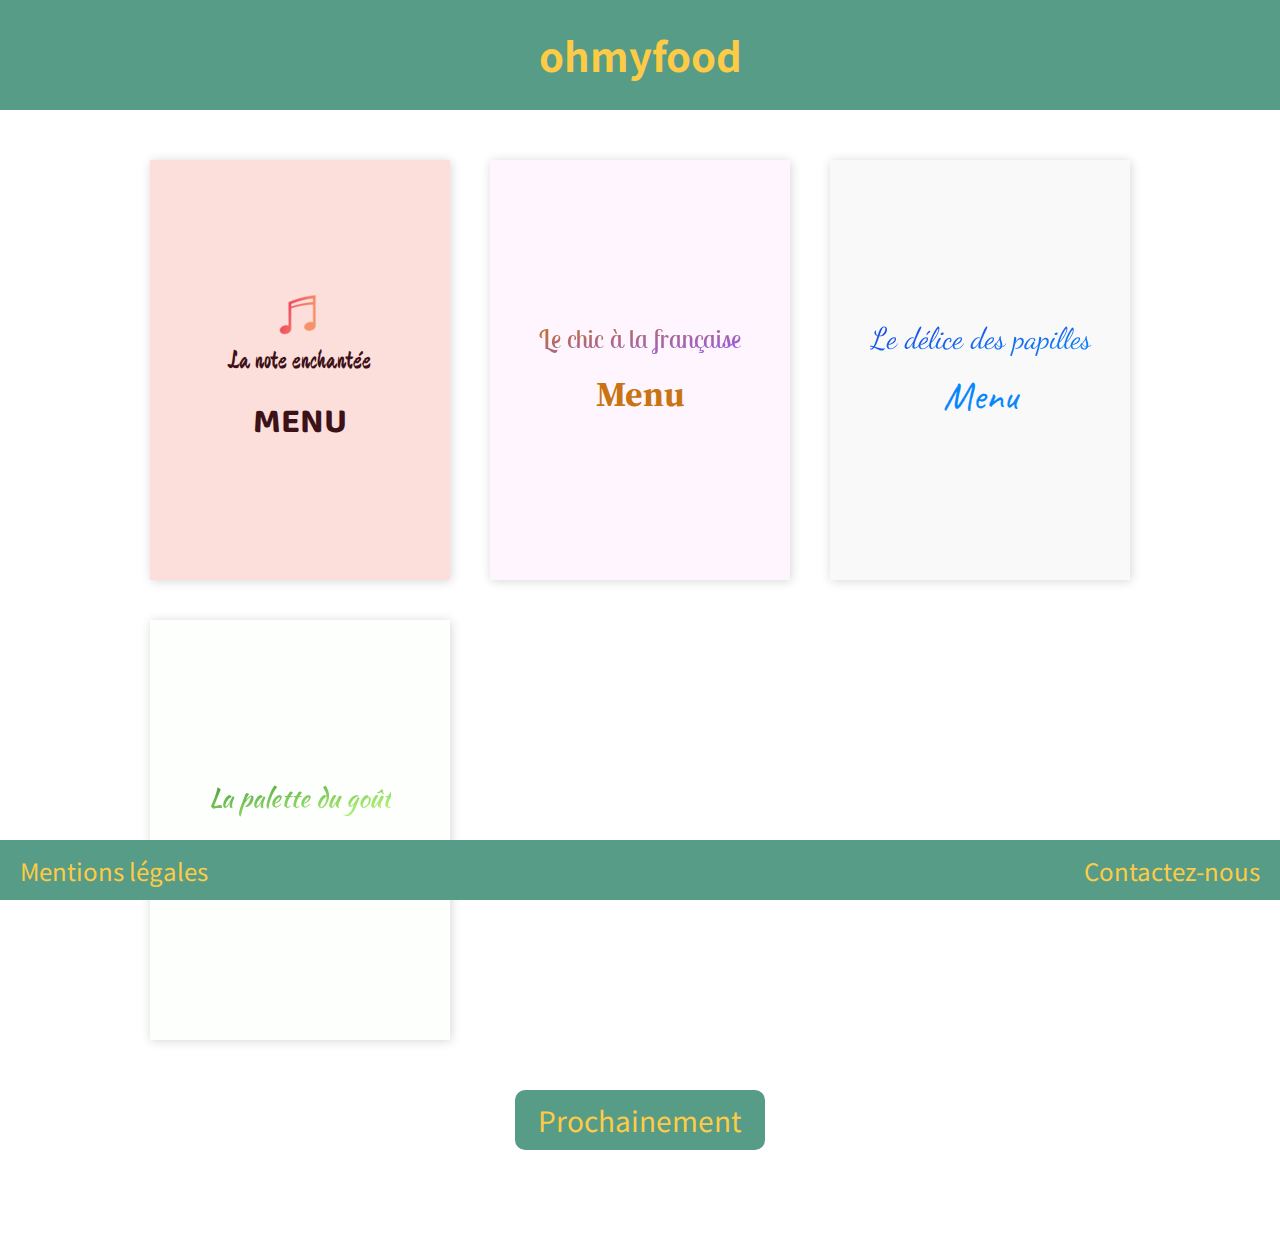
==== index.html @ 0e17c982 "ajout de l'id gridMainPage sur la page d'accueil + création de la page du menu La note enchantée" ====
<!DOCTYPE html>
<html lang="fr">
    <head>
        <meta charset="UTF-8">
        <meta name="viewport" content="width=device-width, initial-scale=1.0">
        <meta name="description" content="Site de réservation et de composition de menus de plats à emporter">
        <title>Ohmyfood</title>
        <link rel="stylesheet" href="design/css/default.css">
    </head>
    <body>
        <div id="gridMainPage">
            <header>
                <h1>ohmyfood</h1>
            </header>
            <div id="wrapper">
                <section id="selectionMenus">
                    <a id="menuCoverPage01" href="menu01.html">
                        <div>
                            <img src="images/note_mini.png" alt="note de musique">
                            <h2>La note enchantée</h2>
                            <div>MENU</div>
                        </div>
                    </a>
                    <a id="menuCoverPage02" href="#">
                        <div>
                            <h2>Le chic à la française</h2>
                            <div>Menu</div>
                        </div>
                    </a>
                    <a id="menuCoverPage03" href="#">
                        <div>
                            <h2>Le délice des papilles</h2>
                            <div>Menu</div>
                        </div>
                    </a>
                    <a id="menuCoverPage04" href="#">
                        <div>
                            <h2>La palette du goût</h2>
                            <div>Menu</div>
                        </div>
                    </a>
                </section>
            </div>
            <section id="soon">
                <div>Prochainement</div>
            </section>
            <footer>
                <a href="#">Mentions légales</a>
                <a href="mailto:contact@ohmyfood.com">Contactez-nous</a>
            </footer>
        </div>
    </body>
</html>
---- design/css/default.css ----
@import url("https://fonts.googleapis.com/css?family=Noto Sans JP&display=swap");
@import url("https://fonts.googleapis.com/css?family=Devonshire&display=swap");
@import url("https://fonts.googleapis.com/css?family=Baloo Thambi 2&display=swap");
@import url("https://fonts.googleapis.com/css?family=Lobster Two&display=swap");
@import url("https://fonts.googleapis.com/css?family=Source Serif Pro&display=swap");
@import url("https://fonts.googleapis.com/css?family=Dancing Script&display=swap");
@import url("https://fonts.googleapis.com/css?family=Caveat&display=swap");
@import url("https://fonts.googleapis.com/css?family=Kaushan Script&display=swap");
/* GENERAL */
*, *::before, *::after {
  margin: 0;
  padding: 0;
  box-sizing: inherit; }

html {
  box-sizing: border-box;
  font-size: 62.5%; }

body {
  font-size: 1.6rem; }

h1 {
  font-size: 4rem;
  color: #FDCB46;
  margin: auto;
  font-family: 'Noto Sans JP'; }

a {
  text-decoration: none; }

header {
  display: flex;
  height: 11rem;
  background-color: #579C87; }

footer {
  display: flex;
  height: 6rem;
  background-color: #579C87;
  justify-content: space-between;
  align-items: center;
  position: sticky;
  bottom: 0; }
  footer a {
    margin: 0 2rem;
    color: #FDCB46;
    font-size: 2.4rem;
    font-family: 'Noto Sans JP', sans-serif; }

/* PAGE DE SELECTION DES MENUS */
#gridMainPage {
  min-height: 100vh;
  display: grid;
  grid-template-rows: auto 1fr; }

#wrapper {
  margin: auto 0; }

#selectionMenus {
  display: grid;
  grid-template-rows: 42rem;
  grid-auto-rows: 42rem;
  grid-template-columns: repeat(auto-fit, 30rem);
  grid-gap: 4rem;
  justify-content: center;
  margin: 5rem 7rem; }
  #selectionMenus a {
    display: flex;
    justify-content: center;
    align-items: center; }
  #selectionMenus div {
    text-align: center; }

@media screen and (max-width: 460px) {
  #selectionMenus {
    margin: 5rem 1rem; }

  footer a {
    font-size: 2rem; } }
@media screen and (max-width: 350px) {
  #selectionMenus {
    grid-template-columns: 25rem;
    grid-template-rows: 35rem;
    grid-auto-rows: 35rem;
    grid-gap: 2.5rem;
    margin: 2.5rem 0; }

  footer a {
    font-size: 1.5rem; } }
#menuCoverPage01 {
  background-color: #FCDFDB;
  box-shadow: 0.05rem 0.05rem 1rem #d6d6d6; }
  #menuCoverPage01 h2 {
    font-family: 'Devonshire', sans-serif;
    margin-bottom: 1.5rem;
    font-weight: lighter;
    font-size: 2.6rem;
    color: #3C1218; }
  #menuCoverPage01 div div {
    font-family: 'Baloo Thambi 2', sans-serif;
    font-size: 3.5rem;
    font-weight: bold;
    color: #3C1218; }

#menuCoverPage02 {
  background-color: #FFF5FE;
  box-shadow: 0.05rem 0.05rem 1rem #d6d6d6; }
  #menuCoverPage02 h2 {
    font-family: 'Lobster Two', sans-serif;
    margin-bottom: 1.5rem;
    font-weight: lighter;
    font-size: 2.6rem;
    background: linear-gradient(to bottom right, #C77412, #905BFD);
    -webkit-background-clip: text;
    -webkit-text-fill-color: transparent; }
  #menuCoverPage02 div div {
    font-family: 'Source Serif Pro', sans-serif;
    font-size: 3.5rem;
    font-weight: bold;
    color: #C77412; }

#menuCoverPage03 {
  background-color: #F9F9F9;
  box-shadow: 0.05rem 0.05rem 1rem #d6d6d6; }
  #menuCoverPage03 h2 {
    font-family: 'Dancing Script', sans-serif;
    margin-bottom: 1.5rem;
    font-weight: lighter;
    font-size: 3rem;
    background: linear-gradient(to bottom right, #2140DF, #0887FB);
    -webkit-background-clip: text;
    -webkit-text-fill-color: transparent; }
  #menuCoverPage03 div div {
    font-family: 'Caveat', sans-serif;
    font-size: 4rem;
    color: #0887FB; }

#menuCoverPage04 {
  background-color: #FDFFFD;
  box-shadow: 0.05rem 0.05rem 1rem #d6d6d6; }
  #menuCoverPage04 h2 {
    font-family: 'Kaushan Script', sans-serif;
    margin-bottom: 1.5rem;
    font-weight: lighter;
    font-size: 2.6rem;
    background: linear-gradient(to bottom right, #42973C, #BFFF7E);
    -webkit-background-clip: text;
    -moz-background-clip: text;
    -webkit-text-fill-color: transparent;
    -moz-text-fill-color: transparent; }
  #menuCoverPage04 div div {
    font-family: 'Caveat', sans-serif;
    font-size: 4rem;
    color: #72BF56; }

#soon {
  height: 11rem; }
  #soon div {
    background-color: #579C87;
    color: #FDCB46;
    border-radius: 1rem;
    font-size: 2.8rem;
    width: 25rem;
    padding: 1rem 0;
    margin: auto;
    text-align: center;
    font-family: 'Noto Sans JP', sans-serif; }

@media screen and (max-width: 460px) {
  #soon {
    height: 9.5rem; }
    #soon div {
      font-size: 2rem;
      width: 19rem; } }
@media screen and (max-width: 350px) {
  #soon {
    height: 7rem; } }
/* MENU LA NOTE ENCHANTEE */

/*# sourceMappingURL=default.css.map */
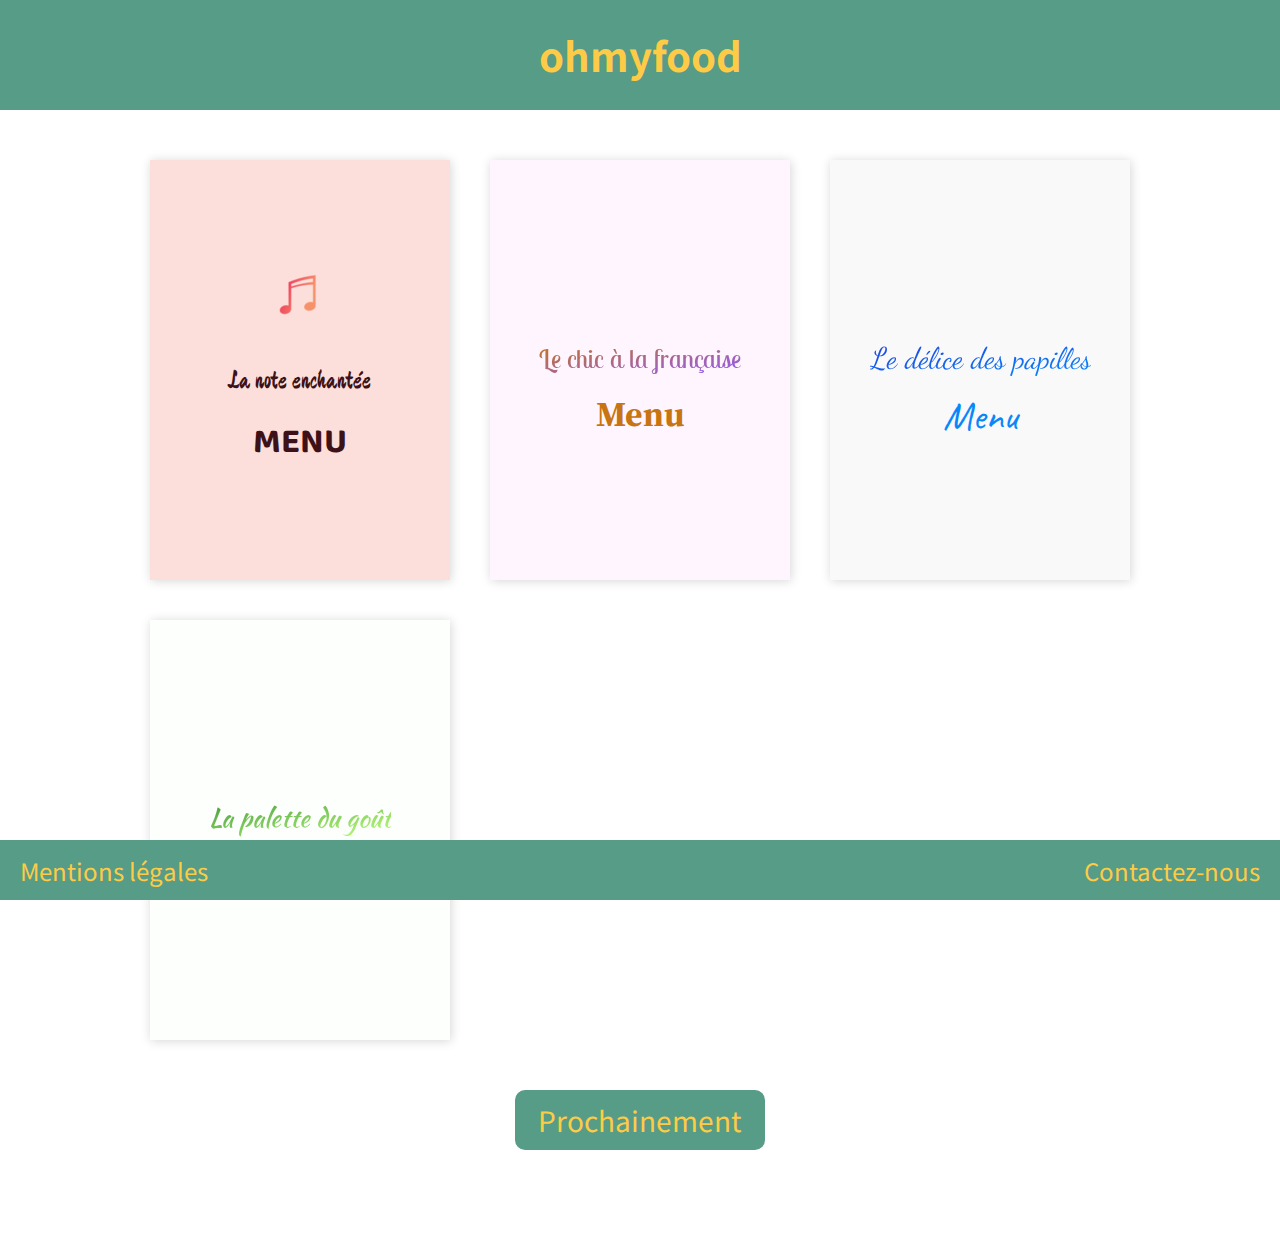
==== commit bf4e6a8f: "positionnement titre h2 et de la carte + ajout d'un lien sur le h1 pour revenir à l'accueil" ====
--- a/index.html
+++ b/index.html
@@ -12,35 +12,33 @@
             <header>
                 <h1>ohmyfood</h1>
             </header>
-            <div id="wrapper">
-                <section id="selectionMenus">
-                    <a id="menuCoverPage01" href="menu01.html">
-                        <div>
-                            <img src="images/note_mini.png" alt="note de musique">
-                            <h2>La note enchantée</h2>
-                            <div>MENU</div>
-                        </div>
-                    </a>
-                    <a id="menuCoverPage02" href="#">
-                        <div>
-                            <h2>Le chic à la française</h2>
-                            <div>Menu</div>
-                        </div>
-                    </a>
-                    <a id="menuCoverPage03" href="#">
-                        <div>
-                            <h2>Le délice des papilles</h2>
-                            <div>Menu</div>
-                        </div>
-                    </a>
-                    <a id="menuCoverPage04" href="#">
-                        <div>
-                            <h2>La palette du goût</h2>
-                            <div>Menu</div>
-                        </div>
-                    </a>
-                </section>
-            </div>
+            <section id="selectionMenus">
+                <a id="menuCoverPage01" href="menu01.html">
+                    <div>
+                        <img src="images/note_mini.png" alt="note de musique">
+                        <h2>La note enchantée</h2>
+                        <div>MENU</div>
+                    </div>
+                </a>
+                <a id="menuCoverPage02" href="menu02.html">
+                    <div>
+                        <h2>Le chic à la française</h2>
+                        <div>Menu</div>
+                    </div>
+                </a>
+                <a id="menuCoverPage03" href="menu03.html">
+                    <div>
+                        <h2>Le délice des papilles</h2>
+                        <div>Menu</div>
+                    </div>
+                </a>
+                <a id="menuCoverPage04" href="menu04.html">
+                    <div>
+                        <h2>La palette du goût</h2>
+                        <div>Menu</div>
+                    </div>
+                </a>
+            </section>
             <section id="soon">
                 <div>Prochainement</div>
             </section>
--- a/design/css/default.css
+++ b/design/css/default.css
@@ -25,6 +25,11 @@
   margin: auto;
   font-family: 'Noto Sans JP'; }
 
+h2 {
+  text-align: center;
+  margin: 4rem 0 2rem 0;
+  font-family: 'Noto Sans JP'; }
+
 a {
   text-decoration: none; }
 
@@ -32,6 +37,8 @@
   display: flex;
   height: 11rem;
   background-color: #579C87; }
+  header a {
+    margin: auto; }
 
 footer {
   display: flex;
@@ -53,9 +60,6 @@
   display: grid;
   grid-template-rows: auto 1fr; }
 
-#wrapper {
-  margin: auto 0; }
-
 #selectionMenus {
   display: grid;
   grid-template-rows: 42rem;
@@ -63,6 +67,7 @@
   grid-template-columns: repeat(auto-fit, 30rem);
   grid-gap: 4rem;
   justify-content: center;
+  align-content: center;
   margin: 5rem 7rem; }
   #selectionMenus a {
     display: flex;
@@ -176,5 +181,14 @@
   #soon {
     height: 7rem; } }
 /* MENU LA NOTE ENCHANTEE */
+#flexContainer {
+  display: flex;
+  justify-content: center; }
+
+#carteMenu01 {
+  background-color: #FCDFDB;
+  box-shadow: 0.05rem 0.05rem 1rem #d6d6d6;
+  width: 85%;
+  max-width: 100rem; }
 
 /*# sourceMappingURL=default.css.map */
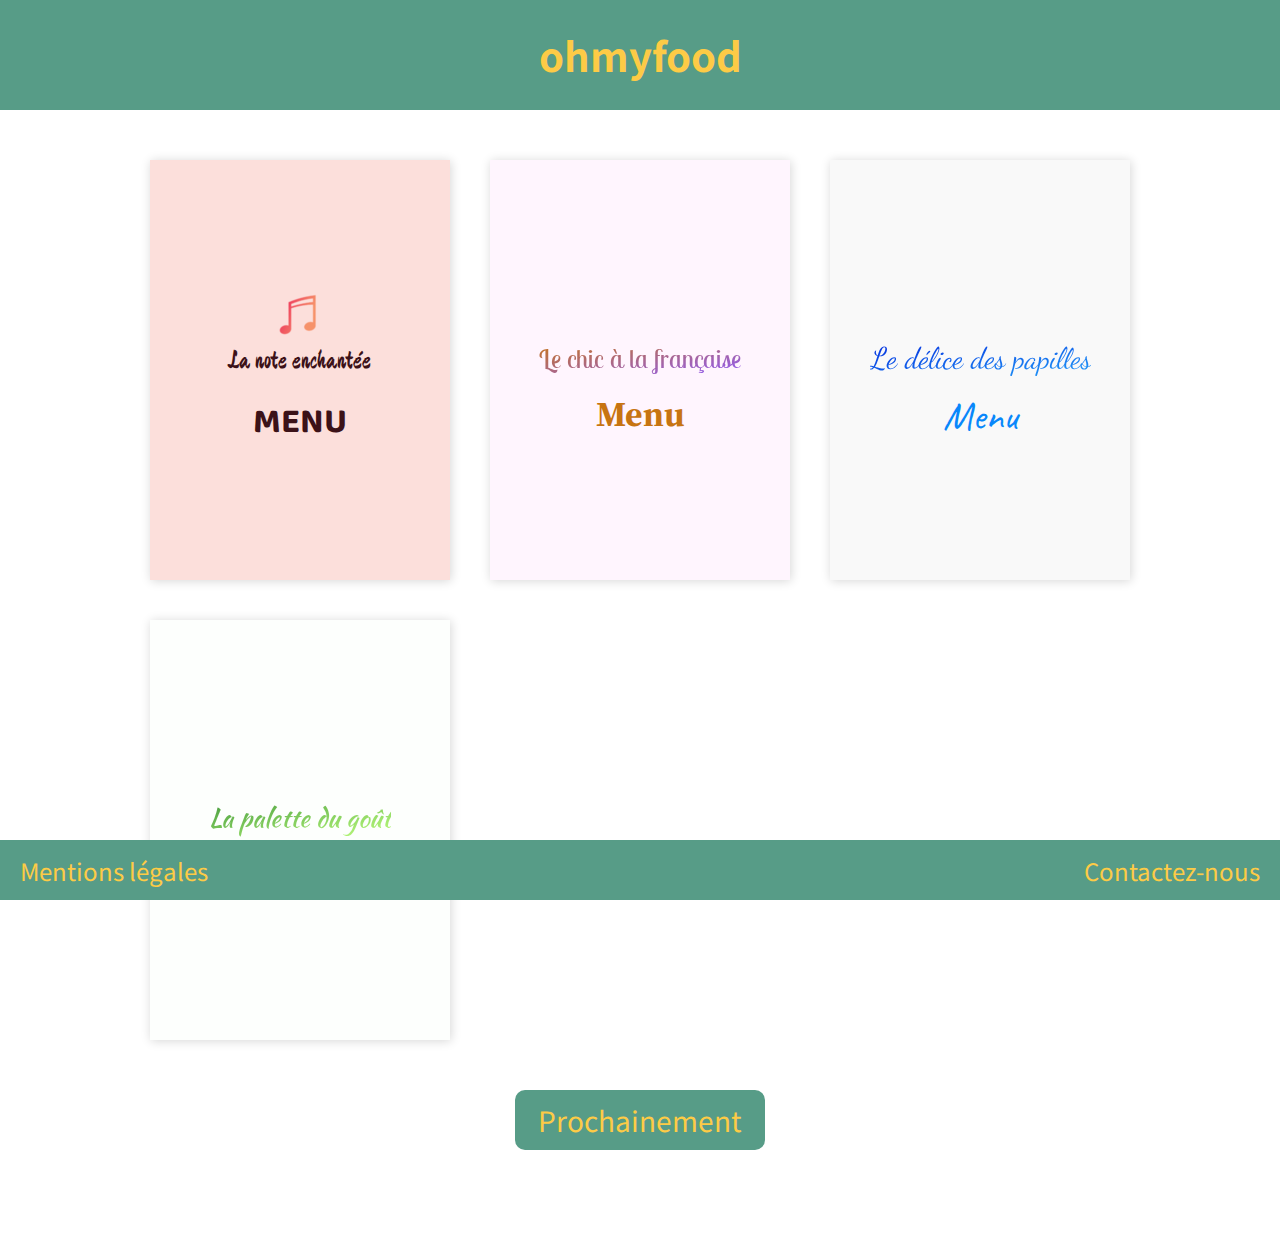
==== commit bc96fdcc: "ajout de la page mentions légales et liens vers celle-ci" ====
--- a/index.html
+++ b/index.html
@@ -6,9 +6,10 @@
         <meta name="description" content="Site de réservation et de composition de menus de plats à emporter">
         <title>Ohmyfood</title>
         <link rel="stylesheet" href="design/css/default.css">
+        <link rel="shortcut icon" type="image/png" href="images/favicon.png"/>
     </head>
     <body>
-        <div id="gridMainPage">
+        <div id="gridCSS">
             <header>
                 <h1>ohmyfood</h1>
             </header>
@@ -43,7 +44,7 @@
                 <div>Prochainement</div>
             </section>
             <footer>
-                <a href="#">Mentions légales</a>
+                <a href="mentions_legales.html" target="_blanck">Mentions légales</a>
                 <a href="mailto:contact@ohmyfood.com">Contactez-nous</a>
             </footer>
         </div>
--- a/design/css/default.css
+++ b/design/css/default.css
@@ -6,6 +6,9 @@
 @import url("https://fonts.googleapis.com/css?family=Dancing Script&display=swap");
 @import url("https://fonts.googleapis.com/css?family=Caveat&display=swap");
 @import url("https://fonts.googleapis.com/css?family=Kaushan Script&display=swap");
+@import url("https://fonts.googleapis.com/css?family=Kalam&display=swap");
+@import url("https://fonts.googleapis.com/css?family=Kurale&display=swap");
+@import url("https://fonts.googleapis.com/css?family=Crimson Text&display=swap");
 /* GENERAL */
 *, *::before, *::after {
   margin: 0;
@@ -28,6 +31,7 @@
 h2 {
   text-align: center;
   margin: 4rem 0 2rem 0;
+  font-size: 3rem;
   font-family: 'Noto Sans JP'; }
 
 a {
@@ -55,7 +59,7 @@
     font-family: 'Noto Sans JP', sans-serif; }
 
 /* PAGE DE SELECTION DES MENUS */
-#gridMainPage {
+#gridCSS {
   min-height: 100vh;
   display: grid;
   grid-template-rows: auto 1fr; }
@@ -81,7 +85,7 @@
     margin: 5rem 1rem; }
 
   footer a {
-    font-size: 2rem; } }
+    font-size: 1.8rem; } }
 @media screen and (max-width: 350px) {
   #selectionMenus {
     grid-template-columns: 25rem;
@@ -97,6 +101,7 @@
   box-shadow: 0.05rem 0.05rem 1rem #d6d6d6; }
   #menuCoverPage01 h2 {
     font-family: 'Devonshire', sans-serif;
+    margin-top: 0;
     margin-bottom: 1.5rem;
     font-weight: lighter;
     font-size: 2.6rem;
@@ -132,7 +137,7 @@
     margin-bottom: 1.5rem;
     font-weight: lighter;
     font-size: 3rem;
-    background: linear-gradient(to bottom right, #2140DF, #0887FB);
+    background: linear-gradient(to bottom right, #0228DD, #229DF9);
     -webkit-background-clip: text;
     -webkit-text-fill-color: transparent; }
   #menuCoverPage03 div div {
@@ -180,15 +185,276 @@
 @media screen and (max-width: 350px) {
   #soon {
     height: 7rem; } }
+/* COMMUN A TOUS LES MENUS */
+#wrapper {
+  display: flex;
+  justify-content: center;
+  margin-bottom: 8.6rem; }
+
+#mainTitleMenu {
+  text-align: center;
+  margin-bottom: 4rem; }
+
+.titleDescriptionMenu {
+  display: flex;
+  justify-content: space-between;
+  margin-bottom: 3rem; }
+
+.descritptionMenu {
+  display: flex;
+  flex-direction: column; }
+
+.rowMenu {
+  display: flex;
+  justify-content: space-between;
+  margin-bottom: 3rem; }
+
 /* MENU LA NOTE ENCHANTEE */
-#flexContainer {
-  display: flex;
-  justify-content: center; }
-
 #carteMenu01 {
   background-color: #FCDFDB;
   box-shadow: 0.05rem 0.05rem 1rem #d6d6d6;
+  font-family: 'Kalam', sans-serif;
   width: 85%;
-  max-width: 100rem; }
+  max-width: 90rem;
+  padding: 7rem; }
+  #carteMenu01 .titleDescriptionMenu img {
+    width: 33%;
+    height: 1.5rem;
+    align-self: center; }
+  #carteMenu01 .descritptionMenu {
+    margin-bottom: 6rem; }
+  #carteMenu01 h3 {
+    font-size: 5rem;
+    font-family: 'Devonshire', sans-serif;
+    font-weight: lighter; }
+  #carteMenu01 h4 {
+    font-size: 3rem; }
+  #carteMenu01 p {
+    font-size: 2rem; }
+  #carteMenu01 .rowMenu div {
+    font-size: 2rem; }
+
+#footerMenu01 {
+  display: flex;
+  justify-content: center;
+  align-items: center; }
+  #footerMenu01 span {
+    font-size: 3.5rem;
+    font-family: 'Devonshire', sans-serif; }
+
+@media screen and (max-width: 940px) {
+  #carteMenu01 .titleDescriptionMenu img {
+    width: 30%; } }
+@media screen and (max-width: 880px) {
+  #carteMenu01 {
+    width: 90%; } }
+@media screen and (max-width: 805px) {
+  #carteMenu01 .rowMenu {
+    flex-direction: column; }
+    #carteMenu01 .rowMenu div {
+      text-align: center; } }
+@media screen and (max-width: 760px) {
+  #carteMenu01 .titleDescriptionMenu img {
+    width: 25%; } }
+@media screen and (max-width: 680px) {
+  #carteMenu01 {
+    padding: 7rem 3rem; }
+    #carteMenu01 .titleDescriptionMenu img {
+      display: none; }
+    #carteMenu01 .titleDescriptionMenu h4 {
+      margin: auto; } }
+/* MENU LE CHIC A LA FRANCAISE */
+#carteMenu02 {
+  background-color: #FFF5FE;
+  box-shadow: 0.05rem 0.05rem 1rem #d6d6d6;
+  font-family: 'Crimson Text', sans-serif;
+  width: 85%;
+  max-width: 90rem;
+  padding: 12rem 2rem 14rem 2rem; }
+  #carteMenu02 .titleDescriptionMenu img {
+    width: 33%;
+    height: 1.5rem;
+    align-self: center; }
+  #carteMenu02 .descritptionMenu {
+    margin: 0 8rem 6rem 8rem; }
+  #carteMenu02 #appetizer {
+    color: #C67412; }
+  #carteMenu02 #mainMeal {
+    color: #A56799; }
+  #carteMenu02 #dessert {
+    color: #6E4CCC; }
+  #carteMenu02 h3 {
+    font-size: 3.5rem;
+    font-family: 'Kurale', sans-serif;
+    margin-bottom: 9rem;
+    background: linear-gradient(45deg, #C77412 30%, #905BFD 70%);
+    -webkit-background-clip: text;
+    -webkit-text-fill-color: transparent; }
+  #carteMenu02 h4 {
+    font-size: 2.5rem; }
+  #carteMenu02 p {
+    font-size: 2rem; }
+  #carteMenu02 .rowMenu div {
+    font-size: 2rem; }
+
+@media screen and (max-width: 945px) {
+  #carteMenu02 .titleDescriptionMenu img {
+    width: 30%; } }
+@media screen and (max-width: 830px) {
+  #carteMenu02 {
+    width: 90%; } }
+@media screen and (max-width: 805px) {
+  #carteMenu02 .descritptionMenu {
+    margin: 0 1rem 6rem 1rem; } }
+@media screen and (max-width: 745px) {
+  #carteMenu02 .titleDescriptionMenu img {
+    width: 25%; } }
+@media screen and (max-width: 715px) {
+  #carteMenu02 .titleDescriptionMenu img {
+    display: none; }
+  #carteMenu02 .titleDescriptionMenu h4 {
+    margin: auto; }
+  #carteMenu02 .rowMenu {
+    flex-direction: column;
+    text-align: center; }
+  #carteMenu02 #appetizer .descritptionMenu {
+    border-bottom: 1px dashed #C67412; }
+  #carteMenu02 #mainMeal .descritptionMenu {
+    border-bottom: 1px dashed #A56799; } }
+/* MENU LE DELICE DES PAPILLES */
+#carteMenu03 {
+  background-color: #F9F9F9;
+  box-shadow: 0.05rem 0.05rem 1rem #d6d6d6;
+  font-family: 'Caveat', sans-serif;
+  width: 85%;
+  max-width: 90rem;
+  padding: 12rem 2rem 14rem 2rem; }
+  #carteMenu03 .titleDescriptionMenu img {
+    width: 33%;
+    height: 1.5rem;
+    align-self: center; }
+  #carteMenu03 .descritptionMenu {
+    margin: 0 8rem 6rem 8rem; }
+  #carteMenu03 h3 {
+    font-size: 5rem;
+    font-family: 'Dancing Script', sans-serif;
+    margin-bottom: 9rem;
+    background: linear-gradient(45deg, #0228DD 30%, #229DF9 70%);
+    -webkit-background-clip: text;
+    -webkit-text-fill-color: transparent; }
+  #carteMenu03 h4 {
+    font-size: 2.5rem;
+    font-weight: lighter; }
+  #carteMenu03 p {
+    font-size: 2rem; }
+  #carteMenu03 .rowMenu div {
+    font-size: 2rem;
+    font-weight: bold; }
+
+@media screen and (max-width: 945px) {
+  #carteMenu03 .titleDescriptionMenu img {
+    width: 30%; } }
+@media screen and (max-width: 830px) {
+  #carteMenu03 {
+    width: 90%; } }
+@media screen and (max-width: 805px) {
+  #carteMenu03 .descritptionMenu {
+    margin: 0 1rem 6rem 1rem; } }
+@media screen and (max-width: 745px) {
+  #carteMenu03 .titleDescriptionMenu img {
+    width: 25%; } }
+@media screen and (max-width: 715px) {
+  #carteMenu03 .titleDescriptionMenu img {
+    display: none; }
+  #carteMenu03 .titleDescriptionMenu h4 {
+    margin: auto; }
+  #carteMenu03 .rowMenu {
+    flex-direction: column;
+    text-align: center; }
+  #carteMenu03 #appetizer .descritptionMenu {
+    border-bottom: 1px dashed #0228DD; }
+  #carteMenu03 #mainMeal .descritptionMenu {
+    border-bottom: 1px dashed #229DF9; } }
+@media screen and (max-width: 490px) {
+  #carteMenu03 h3 {
+    font-size: 4rem; } }
+/* MENU LA PALETTE DU GOUT */
+#carteMenu04 {
+  background-color: #F9F9F9;
+  box-shadow: 0.05rem 0.05rem 1rem #d6d6d6;
+  font-family: 'Caveat', sans-serif;
+  width: 85%;
+  max-width: 90rem;
+  padding: 12rem 2rem 14rem 2rem; }
+  #carteMenu04 .titleDescriptionMenu img {
+    width: 33%;
+    height: 1.5rem;
+    align-self: center; }
+  #carteMenu04 .descritptionMenu {
+    margin: 0 8rem 6rem 8rem; }
+  #carteMenu04 h3 {
+    font-size: 6rem;
+    font-family: 'Kaushan Script', sans-serif;
+    font-weight: lighter;
+    margin-bottom: 9rem;
+    background: linear-gradient(45deg, #42973C 30%, #BFFF7E 70%);
+    -webkit-background-clip: text;
+    -webkit-text-fill-color: transparent; }
+  #carteMenu04 h4 {
+    font-size: 2.5rem;
+    font-weight: lighter; }
+  #carteMenu04 p {
+    font-size: 2rem; }
+  #carteMenu04 .rowMenu div {
+    font-size: 2rem;
+    font-weight: bold; }
+
+@media screen and (max-width: 945px) {
+  #carteMenu04 .titleDescriptionMenu img {
+    width: 30%; } }
+@media screen and (max-width: 830px) {
+  #carteMenu04 {
+    width: 90%; } }
+@media screen and (max-width: 805px) {
+  #carteMenu04 .descritptionMenu {
+    margin: 0 1rem 6rem 1rem; } }
+@media screen and (max-width: 745px) {
+  #carteMenu04 .titleDescriptionMenu img {
+    width: 25%; } }
+@media screen and (max-width: 715px) {
+  #carteMenu04 .titleDescriptionMenu img {
+    display: none; }
+  #carteMenu04 .titleDescriptionMenu h4 {
+    margin: auto; }
+  #carteMenu04 .rowMenu {
+    flex-direction: column;
+    text-align: center; }
+  #carteMenu04 #appetizer .descritptionMenu {
+    border-bottom: 1px dashed #42973C; }
+  #carteMenu04 #mainMeal .descritptionMenu {
+    border-bottom: 1px dashed #BFFF7E; } }
+@media screen and (max-width: 490px) {
+  #carteMenu04 h3 {
+    font-size: 4rem; } }
+/* PAGE MENTIONS LEGALES */
+#legalMentions {
+  max-width: 125rem;
+  margin: 0 auto;
+  padding: 0 2.5rem; }
+  #legalMentions h2 {
+    margin-bottom: 5rem; }
+  #legalMentions p {
+    margin-bottom: 2.5rem; }
+
+@media screen and (max-width: 300px) {
+  #legalMentions h2 {
+    font-size: 2rem;
+    margin-bottom: 3rem; }
+  #legalMentions p {
+    text-align: justify; } }
+/*MEDIA QUERIES GENERAUX */
+@media screen and (max-width: 680px) {
+  #wrapper {
+    margin-bottom: 4.3rem; } }
 
 /*# sourceMappingURL=default.css.map */
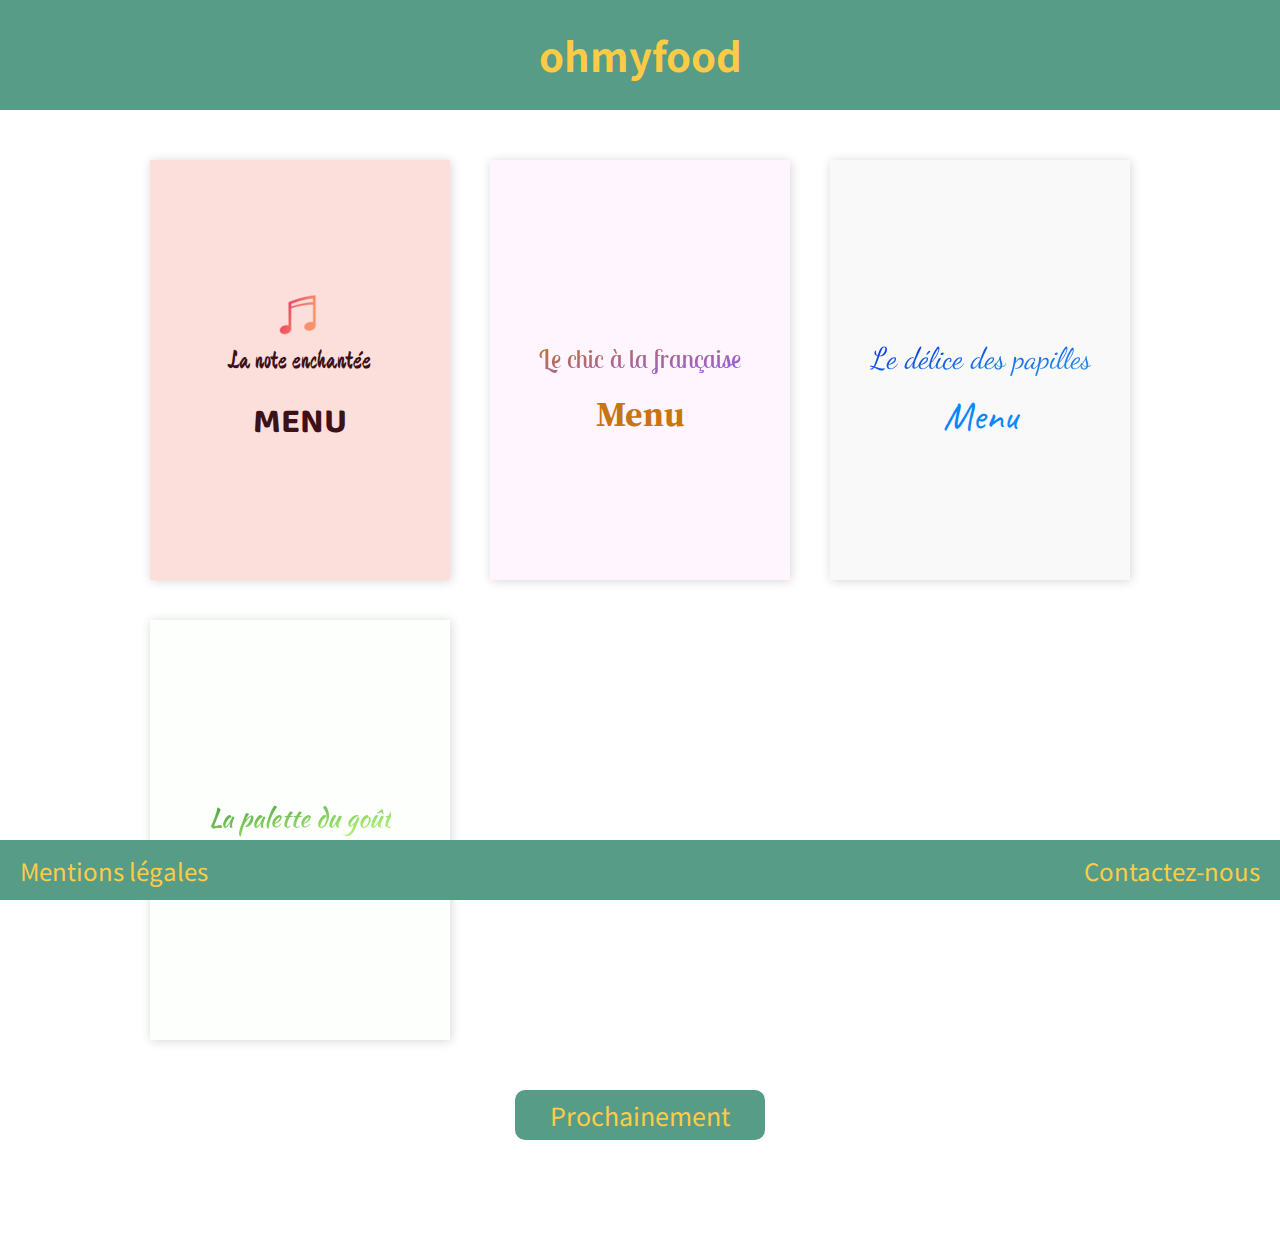
==== commit 6cb86474: "ajout de 3 points dans le bouton 'prochainement' lorsqu'on le survole" ====
--- a/index.html
+++ b/index.html
@@ -40,8 +40,17 @@
                     </div>
                 </a>
             </section>
-            <section id="soon">
-                <div>Prochainement</div>
+            <section id="partSoon">
+                <div id="btnSoon">
+                    <span id="soon">
+                        Prochainement
+                    </span>
+                    <span id="dots">
+                        <span class="dot dot_01">.</span>
+                        <span class="dot dot_02">.</span>
+                        <span class="dot dot_03">.</span>
+                    </span> 
+                </div>
             </section>
             <footer>
                 <a href="mentions_legales.html" target="_blanck">Mentions légales</a>
--- a/design/css/default.css
+++ b/design/css/default.css
@@ -50,13 +50,19 @@
   background-color: #579C87;
   justify-content: space-between;
   align-items: center;
+  -webkit-position: sticky;
   position: sticky;
   bottom: 0; }
   footer a {
     margin: 0 2rem;
     color: #FDCB46;
     font-size: 2.4rem;
-    font-family: 'Noto Sans JP', sans-serif; }
+    font-family: 'Noto Sans JP', sans-serif;
+    animation-name: wiggle;
+    animation-duration: 500ms;
+    animation-iteration-count: infinite;
+    animation-direction: alternate;
+    animation-timing-function: ease-in-out; }
 
 /* PAGE DE SELECTION DES MENUS */
 #gridCSS {
@@ -98,23 +104,35 @@
     font-size: 1.5rem; } }
 #menuCoverPage01 {
   background-color: #FCDFDB;
-  box-shadow: 0.05rem 0.05rem 1rem #d6d6d6; }
+  box-shadow: 0.05rem 0.05rem 1rem #d6d6d6;
+  transition-property: opacity;
+  transition-duration: 500ms; }
+  #menuCoverPage01 img {
+    transform: scale(1);
+    transition-property: transform;
+    transition-duration: 500ms; }
   #menuCoverPage01 h2 {
     font-family: 'Devonshire', sans-serif;
     margin-top: 0;
     margin-bottom: 1.5rem;
     font-weight: lighter;
     font-size: 2.6rem;
-    color: #3C1218; }
+    color: #3C1218;
+    transition-property: font-size;
+    transition-duration: 500ms; }
   #menuCoverPage01 div div {
     font-family: 'Baloo Thambi 2', sans-serif;
     font-size: 3.5rem;
     font-weight: bold;
-    color: #3C1218; }
+    color: #3C1218;
+    transition-property: font-size;
+    transition-duration: 500ms; }
 
 #menuCoverPage02 {
   background-color: #FFF5FE;
-  box-shadow: 0.05rem 0.05rem 1rem #d6d6d6; }
+  box-shadow: 0.05rem 0.05rem 1rem #d6d6d6;
+  transition-property: opacity;
+  transition-duration: 500ms; }
   #menuCoverPage02 h2 {
     font-family: 'Lobster Two', sans-serif;
     margin-bottom: 1.5rem;
@@ -122,16 +140,22 @@
     font-size: 2.6rem;
     background: linear-gradient(to bottom right, #C77412, #905BFD);
     -webkit-background-clip: text;
-    -webkit-text-fill-color: transparent; }
+    -webkit-text-fill-color: transparent;
+    transition-property: font-size;
+    transition-duration: 500ms; }
   #menuCoverPage02 div div {
     font-family: 'Source Serif Pro', sans-serif;
     font-size: 3.5rem;
     font-weight: bold;
-    color: #C77412; }
+    color: #C77412;
+    transition-property: font-size;
+    transition-duration: 500ms; }
 
 #menuCoverPage03 {
   background-color: #F9F9F9;
-  box-shadow: 0.05rem 0.05rem 1rem #d6d6d6; }
+  box-shadow: 0.05rem 0.05rem 1rem #d6d6d6;
+  transition-property: opacity;
+  transition-duration: 500ms; }
   #menuCoverPage03 h2 {
     font-family: 'Dancing Script', sans-serif;
     margin-bottom: 1.5rem;
@@ -139,15 +163,21 @@
     font-size: 3rem;
     background: linear-gradient(to bottom right, #0228DD, #229DF9);
     -webkit-background-clip: text;
-    -webkit-text-fill-color: transparent; }
+    -webkit-text-fill-color: transparent;
+    transition-property: font-size;
+    transition-duration: 500ms; }
   #menuCoverPage03 div div {
     font-family: 'Caveat', sans-serif;
     font-size: 4rem;
-    color: #0887FB; }
+    color: #0887FB;
+    transition-property: font-size;
+    transition-duration: 500ms; }
 
 #menuCoverPage04 {
   background-color: #FDFFFD;
-  box-shadow: 0.05rem 0.05rem 1rem #d6d6d6; }
+  box-shadow: 0.05rem 0.05rem 1rem #d6d6d6;
+  transition-property: opacity;
+  transition-duration: 500ms; }
   #menuCoverPage04 h2 {
     font-family: 'Kaushan Script', sans-serif;
     margin-bottom: 1.5rem;
@@ -157,33 +187,48 @@
     -webkit-background-clip: text;
     -moz-background-clip: text;
     -webkit-text-fill-color: transparent;
-    -moz-text-fill-color: transparent; }
+    -moz-text-fill-color: transparent;
+    transition-property: font-size;
+    transition-duration: 500ms; }
   #menuCoverPage04 div div {
     font-family: 'Caveat', sans-serif;
     font-size: 4rem;
-    color: #72BF56; }
-
-#soon {
+    color: #72BF56;
+    transition-property: font-size;
+    transition-duration: 500ms; }
+
+#partSoon {
   height: 11rem; }
-  #soon div {
+  #partSoon #btnSoon {
+    display: flex;
+    justify-content: center;
+    align-items: center;
     background-color: #579C87;
     color: #FDCB46;
     border-radius: 1rem;
-    font-size: 2.8rem;
     width: 25rem;
-    padding: 1rem 0;
-    margin: auto;
-    text-align: center;
-    font-family: 'Noto Sans JP', sans-serif; }
+    height: 5rem;
+    margin: auto; }
+    #partSoon #btnSoon #soon {
+      font-size: 2.5rem;
+      font-family: 'Noto Sans JP', sans-serif; }
+    #partSoon #btnSoon #dots {
+      display: none; }
+      #partSoon #btnSoon #dots .dot {
+        font-size: 8rem; }
 
 @media screen and (max-width: 460px) {
-  #soon {
+  #partSoon {
     height: 9.5rem; }
-    #soon div {
-      font-size: 2rem;
-      width: 19rem; } }
+    #partSoon #btnSoon {
+      width: 19rem;
+      height: 3.8rem; }
+      #partSoon #btnSoon #soon {
+        font-size: 2rem; }
+      #partSoon #btnSoon .dot {
+        font-size: 6rem !important; } }
 @media screen and (max-width: 350px) {
-  #soon {
+  #partSoon {
     height: 7rem; } }
 /* COMMUN A TOUS LES MENUS */
 #wrapper {
@@ -345,6 +390,12 @@
   #carteMenu03 h4 {
     font-size: 2.5rem;
     font-weight: lighter; }
+  #carteMenu03 #appetizer h4::after {
+    border-bottom: solid 0.3rem #0228DD; }
+  #carteMenu03 #mainMeal h4::after {
+    border-bottom: solid 0.3rem #0670F3; }
+  #carteMenu03 #desert h4::after {
+    border-bottom: solid 0.3rem #229DF9; }
   #carteMenu03 p {
     font-size: 2rem; }
   #carteMenu03 .rowMenu div {
@@ -403,6 +454,8 @@
   #carteMenu04 h4 {
     font-size: 2.5rem;
     font-weight: lighter; }
+    #carteMenu04 h4::after {
+      border-bottom: solid 0.3rem #BFFF7E; }
   #carteMenu04 p {
     font-size: 2rem; }
   #carteMenu04 .rowMenu div {
@@ -456,5 +509,58 @@
 @media screen and (max-width: 680px) {
   #wrapper {
     margin-bottom: 4.3rem; } }
+/* ANIMATIONS */
+#menuCoverPage01:hover {
+  opacity: 0.8; }
+  #menuCoverPage01:hover img {
+    transform: scale(1.3); }
+  #menuCoverPage01:hover h2 {
+    font-size: 3.1rem; }
+  #menuCoverPage01:hover div {
+    font-size: 4rem; }
+
+#menuCoverPage02:hover {
+  opacity: 0.8; }
+  #menuCoverPage02:hover h2 {
+    font-size: 3.1rem; }
+  #menuCoverPage02:hover div {
+    font-size: 4rem; }
+
+#menuCoverPage03:hover {
+  opacity: 0.8; }
+  #menuCoverPage03:hover h2 {
+    font-size: 3.5rem; }
+  #menuCoverPage03:hover div {
+    font-size: 5rem; }
+
+#menuCoverPage04:hover {
+  opacity: 0.8; }
+  #menuCoverPage04:hover h2 {
+    font-size: 3.1rem; }
+  #menuCoverPage04:hover div {
+    font-size: 5rem; }
+
+@keyframes wiggle {
+  0% {
+    transform: translateX(0.5rem); }
+  25% {
+    transform: translateX(-0.5rem); }
+  50% {
+    transform: translateX(0rem); } }
+h4::after {
+  content: '';
+  display: block;
+  border-bottom: solid 0.3rem;
+  transform: scaleX(0);
+  transform-origin: 0rem;
+  transition: transform 1s; }
+h4:hover::after {
+  transform: scaleX(1); }
+
+#partSoon #btnSoon:hover #soon {
+  display: none; }
+#partSoon #btnSoon:hover #dots {
+  display: block;
+  transform: translateY(-1.2rem); }
 
 /*# sourceMappingURL=default.css.map */
